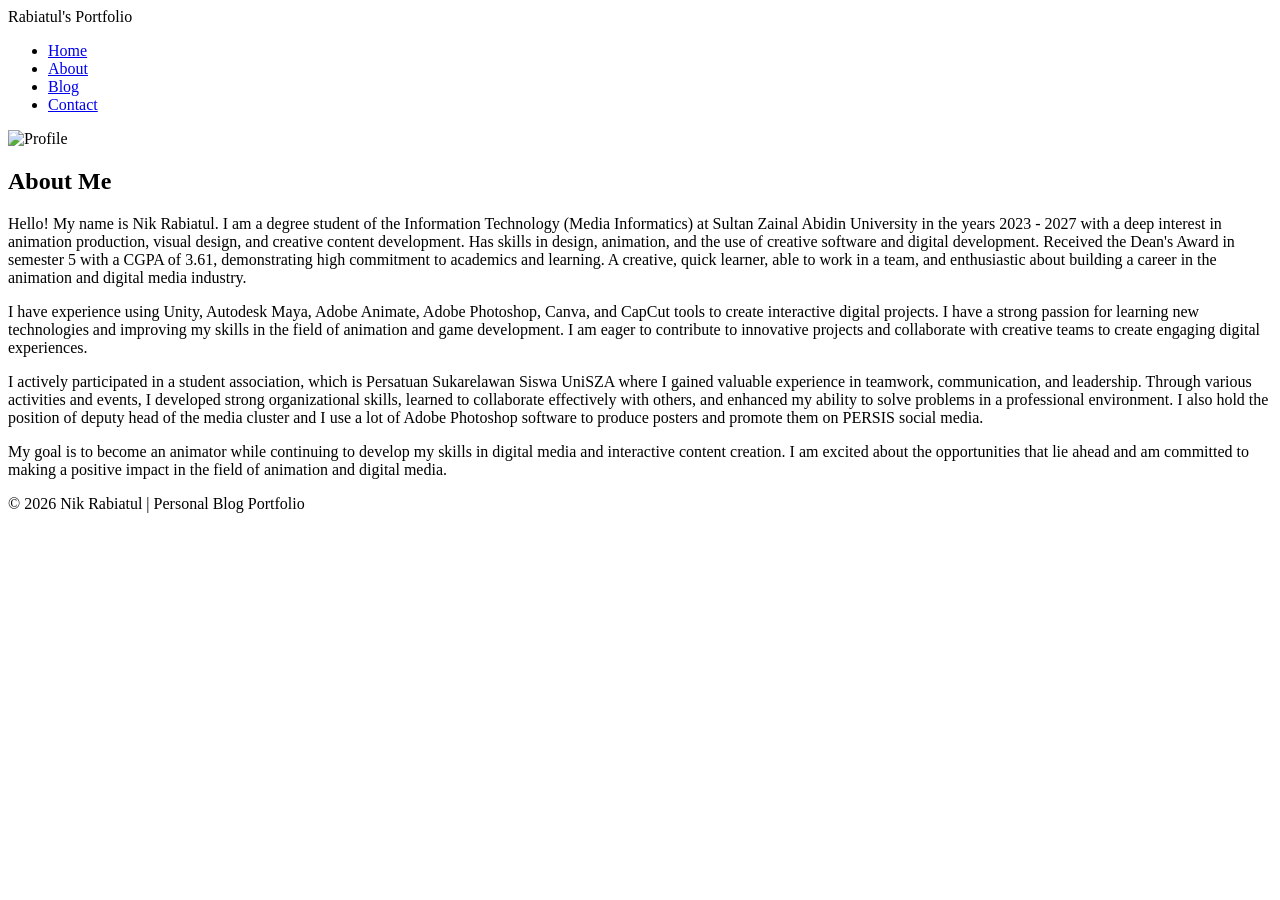
==== about.html @ 2367f6ac "Create About Me page with personal details This file contains the HTML structure for the About Me pa" ====
<!DOCTYPE html>
<html lang="en">
<head>
    <meta charset="UTF-8">
    <meta name="viewport" content="width=device-width, initial-scale=1.0">
    <title>About Me</title>
    <link rel="stylesheet" href="css/style.css">
</head>
<body>

    <body class="about-page"></body>

    <nav>
        <div class="logo">Rabiatul's Portfolio</div>

        <ul>
            <li><a href="index.html">Home</a></li>
            <li><a href="about.html">About</a></li>
            <li><a href="blog.html">Blog</a></li>
            <li><a href="contact.html">Contact</a></li>
        </ul>
    </nav>

<section class="page-content">
    <img src="images/profile.jpeg"
     alt="Profile"
     class="profile-img">
    <h2>About Me</h2>

    <p>
        Hello! My name is Nik Rabiatul. I am a degree student of the Information Technology (Media Informatics) at Sultan Zainal Abidin University in the years 2023 - 2027 with a deep interest in animation production, visual design, and creative content development. Has skills in design, animation, and the use of creative software and digital development. Received the Dean's Award in semester 5 with a CGPA of 3.61, demonstrating high commitment to academics and learning. A creative, quick learner, able to work in a team, and enthusiastic about building a career in the animation and digital media industry.
    </p>

    <p>
        I have experience using Unity, Autodesk Maya, Adobe Animate, Adobe Photoshop, Canva, and CapCut
        tools to create interactive digital projects. I have a strong passion for learning new technologies and improving my skills in the field of animation and game development. I am eager to contribute to innovative projects and collaborate with creative teams to create engaging digital experiences.
    </p>

    <p>
        I actively participated in a student association, which is Persatuan Sukarelawan Siswa UniSZA where I gained valuable experience in teamwork, communication, and leadership. Through various activities and events, I developed strong organizational skills, learned to collaborate effectively with others, and enhanced my ability to solve problems in a professional environment. I also hold the position of deputy head of the media cluster and I use a lot of Adobe Photoshop software to produce posters and promote them on PERSIS social media. 
    </p>

    <p>
        My goal is to become an animator while continuing to develop my skills in digital media and interactive content creation. I am excited about the opportunities that lie ahead and am committed to making a positive impact in the field of animation and digital media.
    </p>
</section>

<footer>
    <p>&copy; 2026 Nik Rabiatul | Personal Blog Portfolio</p>
</footer>

</body>
</html>
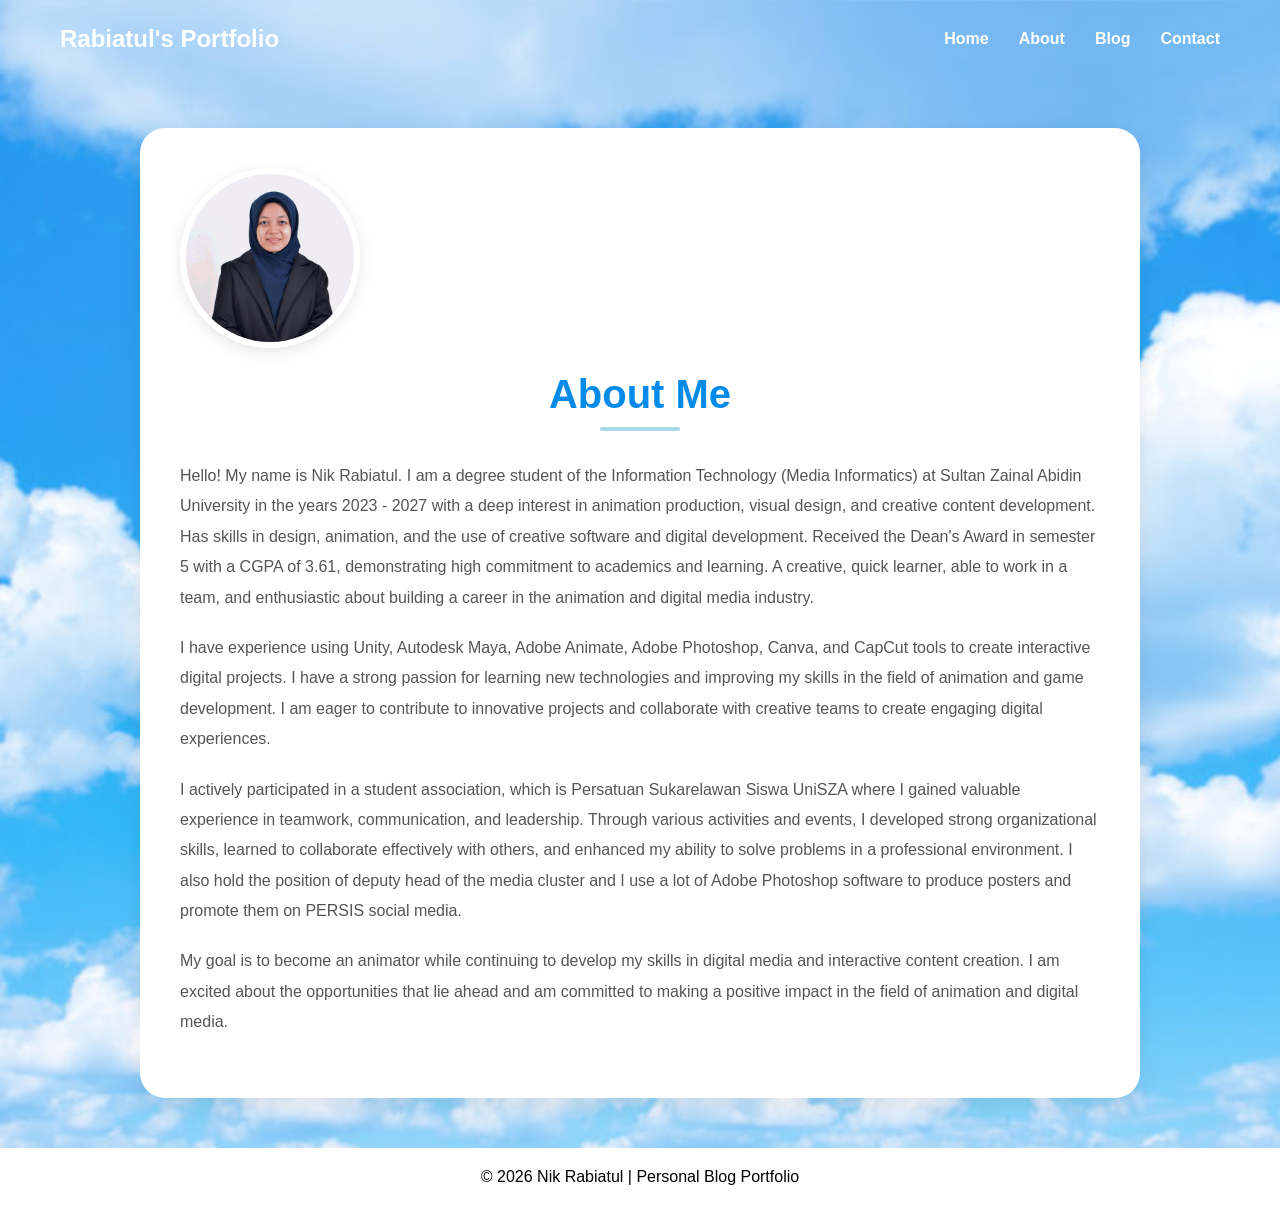
==== commit 9a41afd4: "commit" ====
--- a/about.html
+++ b/about.html
@@ -50,4 +50,4 @@
 </footer>
 
 </body>
-</html>
+</html>
--- a/css/style.css
+++ b/css/style.css
@@ -0,0 +1,580 @@
+:root{
+    --primary:#A8D8EA;
+    --secondary:#000000;
+    --accent:#A8D8EA;
+    --text:#444;
+    --white:#fff;
+}
+
+*{
+    margin:0;
+    padding:0;
+    box-sizing:border-box;
+    font-family:'Segoe UI', sans-serif;
+}
+
+/*body{
+    color:var(--text);
+    background-color:#FFF5F7;
+    background-image:url("../images/background.jpg");
+    background-size:cover;
+    background-position:center;
+    background-repeat:no-repeat;
+  
+}
+
+/* HEADER */
+header{
+    background:var(--white);
+    padding:20px 40px;
+    box-shadow:0 2px 10px rgba(0,0,0,0.05);
+    position:sticky;
+    top:0;
+}
+
+nav{
+    display:flex;
+    justify-content:space-between;
+    align-items:center;
+}
+
+nav h1{
+    color:#000000;
+}
+
+nav ul{
+    display:flex;
+    list-style:none;
+    gap:20px;
+}
+
+nav a{
+    text-decoration:none;
+    color:var(--text);
+    font-weight:600;
+}
+
+nav a:hover{
+    color:#A8D8EA;
+}
+
+/* HERO */
+.hero{
+    position:relative;
+    min-height:100vh;
+
+    background-image:url("../images/background.jpg");
+    background-size:cover;
+    background-position:center;
+
+    overflow:hidden;
+}
+
+.overlay{
+     position:absolute; 
+     inset:0; 
+     background:rgba(10,40,80,0.55); }
+
+nav{
+    position:relative;
+    z-index:2;
+
+    display:flex;
+    justify-content:space-between;
+    align-items:center;
+
+    padding:25px 60px;
+}
+
+.logo{
+    color:white;
+    font-size:1.5rem;
+    font-weight:bold;
+}
+
+nav ul{
+    display:flex;
+    list-style:none;
+    gap:30px;
+}
+
+nav a{
+    color:white;
+    text-decoration:none;
+}
+
+.hero-content{
+    position:relative;
+    z-index:2;
+
+    min-height:85vh;
+
+    display:flex;
+    align-items:center;
+    justify-content:space-between;
+
+    padding:0 80px;
+}
+
+.left-content{
+    max-width:600px;
+    color:white;
+}
+
+.left-content h1{
+    font-size:6rem;
+    font-weight:900;
+}
+
+.left-content p{
+    margin:20px 0;
+    line-height:1.8;
+}
+
+.explore-btn{
+    display:inline-block;
+
+    background:#048bea;
+    color:white;
+
+    padding:14px 30px;
+    border-radius:50px;
+
+    text-decoration:none;
+}
+
+.right-content{
+    display:flex;
+    gap:20px;
+}
+
+.project-card{
+    width:300px;
+
+    background:rgb(213, 247, 249);
+    border-radius:20px;
+
+    overflow:hidden;
+
+    backdrop-filter:blur(10px);
+
+    box-shadow:0 8px 25px rgba(0,0,0,0.08);
+
+    transition:0.3s;
+}
+
+.project-card:hover{
+    transform:translateY(-10px);
+}
+
+.project-card img{
+    width:100%;
+    height:280px;
+    object-fit:cover;
+}
+
+.project-card h3{
+    padding:15px;
+}
+
+.btn{
+    background:#A8D8EA;
+    color:rgb(0, 0, 0);
+    text-decoration:none;
+    padding:12px 24px;
+    border-radius:30px;
+    font-weight:bold;
+    transition:0.3s;
+}
+
+.btn:hover{
+    transform:translateY(-3px);
+}
+
+/* CONTENT */
+/* PAGE BACKGROUNDS */
+
+.about-page{
+    background-image:url("../images/background.jpg");
+    background-size:cover;
+    background-position:center;
+}
+
+.blog-page{
+    background-image:url("../images/background.jpg");
+    background-size:cover;
+    background-position:center;
+}
+
+.contact-page{
+    background-image:url("../images/background.jpg");
+    background-size:cover;
+    background-position:center;
+}
+
+/* CONTENT CONTAINER */
+
+.page-content{
+    max-width:1000px;
+    margin:50px auto;
+    padding:40px;
+
+    background:rgb(255, 255, 255);
+
+    border-radius:25px;
+
+    box-shadow:0 8px 25px rgba(0,0,0,0.08);
+}
+
+.page-content h2{
+    text-align:center;
+
+    font-size:2.5rem;
+
+    color:#048bea;
+
+    margin-bottom:30px;
+}
+
+.page-content h2::after{
+    content:"";
+
+    display:block;
+
+    width:80px;
+    height:4px;
+
+    background:#A8D8EA;
+
+    margin:10px auto;
+
+    border-radius:10px;
+}
+
+.page-content p{
+    line-height:1.9;
+
+    margin-bottom:20px;
+
+    color:#555;
+}
+
+/* BLOG CARDS */
+
+.card{
+    background:white;
+
+    padding:25px;
+
+    border-radius:20px;
+
+    margin-bottom:25px;
+
+    box-shadow:0 4px 15px rgba(0,0,0,0.08);
+
+    transition:0.3s;
+}
+
+.card:hover{
+    transform:translateY(-8px);
+}
+
+.card h3{
+    color:#048bea;
+    margin-bottom:10px;
+}
+
+/* CONTACT FORM */
+
+form{
+    display:flex;
+    flex-direction:column;
+    gap:15px;
+}
+
+input,
+textarea{
+    padding:14px;
+
+    border:2px solid #ddd;
+
+    border-radius:15px;
+
+    font-size:16px;
+}
+
+input:focus,
+textarea:focus{
+    outline:none;
+
+    border-color:#048bea;
+}
+
+button{
+    background:#048bea;
+
+    color:white;
+
+    border:none;
+
+    padding:15px;
+
+    border-radius:15px;
+
+    font-size:16px;
+
+    cursor:pointer;
+
+    transition:0.3s;
+}
+
+button:hover{
+    transform:translateY(-3px);
+}
+
+/* PROFILE IMAGE */
+
+.profile-img{
+    width:180px;
+    height:180px;
+
+    object-fit:cover;
+
+    border-radius:50%;
+
+    border:6px solid white;
+
+    box-shadow:0 4px 15px rgba(0,0,0,0.1);
+
+    margin-bottom:20px;
+}
+
+/* YOUTUBE BUTTON */
+
+.youtube-btn{
+    display:block;
+
+    margin:15px;
+
+    padding:10px;
+
+    text-align:center;
+
+    text-decoration:none;
+
+    background:#ff0000;
+
+    color:white;
+
+    border-radius:10px;
+
+    font-weight:bold;
+}
+
+.youtube-btn:hover{
+    opacity:0.9;
+}
+
+/* FOOTER */
+
+footer{
+    text-align:center;
+
+    padding:20px;
+
+    background:rgb(255, 255, 255);
+
+    margin-top:50px;
+
+    color:#000000;
+}
+
+.featured-projects{
+    padding:80px 60px;
+    background:#f8fbff;
+}
+
+.featured-projects h2{
+    text-align:center;
+    font-size:2.5rem;
+    margin-bottom:40px;
+    color:#048bea;
+}
+
+.project-grid{
+    display:grid;
+    grid-template-columns:repeat(auto-fit,minmax(250px,1fr));
+    gap:25px;
+}
+
+.project-box{
+    background:white;
+    border-radius:20px;
+    overflow:hidden;
+
+    box-shadow:0 5px 20px rgba(0,0,0,0.08);
+
+    transition:0.3s;
+}
+
+.project-box:hover{
+    transform:translateY(-10px);
+}
+
+.project-box img{
+    width:100%;
+    height:180px;
+    object-fit:cover;
+}
+
+.project-box h3{
+    padding:15px;
+    text-align:center;
+}
+
+.contact-section{
+    background:#f5f5f5;
+    text-align:center;
+    padding:60px 50px;
+    position:relative;
+}
+
+/* Header */
+
+.contact-header img{
+    width:100px;
+    height:100px;
+    border-radius:50%;
+    object-fit:cover;
+    border:4px solid #31c3d9;
+}
+
+.contact-header h1{
+    font-size:3rem;
+    margin:20px 0 10px;
+    font-weight:700;
+}
+
+.contact-header p{
+    max-width:500px;
+    margin:auto;
+    color:#666;
+    line-height:1.6;
+}
+
+/* Contact Info */
+
+.contact-info{
+    display:flex;
+    justify-content:space-between;
+    gap:40px;
+    margin-top:80px;
+    flex-wrap:wrap;
+}
+
+.info-box{
+    flex:1;
+    min-width:250px;
+}
+
+.icon{
+    width:100px;
+    height:100px;
+
+    margin:0 auto 20px;
+
+    border-radius:50%;
+
+    background:#048bea;
+
+    display:flex;
+    justify-content:center;
+    align-items:center;
+
+    font-size:40px;
+    color:white;
+}
+
+.info-box h3{
+    margin-bottom:15px;
+    font-size:1.4rem;
+    letter-spacing:1px;
+}
+
+.info-box p{
+    color:#666;
+    line-height:1.7;
+}
+
+/* Blue Footer Strip */
+
+.contact-section::after{
+    content:"";
+    position:absolute;
+    bottom:0;
+    left:0;
+
+    width:100%;
+    height:30px;
+
+    background:#048bea;
+}
+
+.social-section{
+    text-align:center;
+    margin-top:60px;
+}
+
+.social-section h3{
+    margin-bottom:20px;
+    font-size:1.5rem;
+}
+
+.social-icons{
+    display:flex;
+    justify-content:center;
+    gap:25px;
+    margin-bottom:30px;
+}
+
+.social-icons a{
+    width:60px;
+    height:60px;
+
+    display:flex;
+    justify-content:center;
+    align-items:center;
+
+    border-radius:50%;
+
+    background:#048bea;
+
+    color:white;
+    font-size:1.7rem;
+
+    transition:0.3s;
+}
+
+.social-icons a:hover{
+    transform:translateY(-5px);
+}
+
+.resume-btn{
+    display:inline-block;
+
+    padding:12px 30px;
+
+    background:#048bea;
+    color:white;
+
+    text-decoration:none;
+    border-radius:30px;
+
+    font-weight:600;
+
+    transition:0.3s;
+}
+
+.resume-btn:hover{
+    transform:translateY(-3px);
+}
